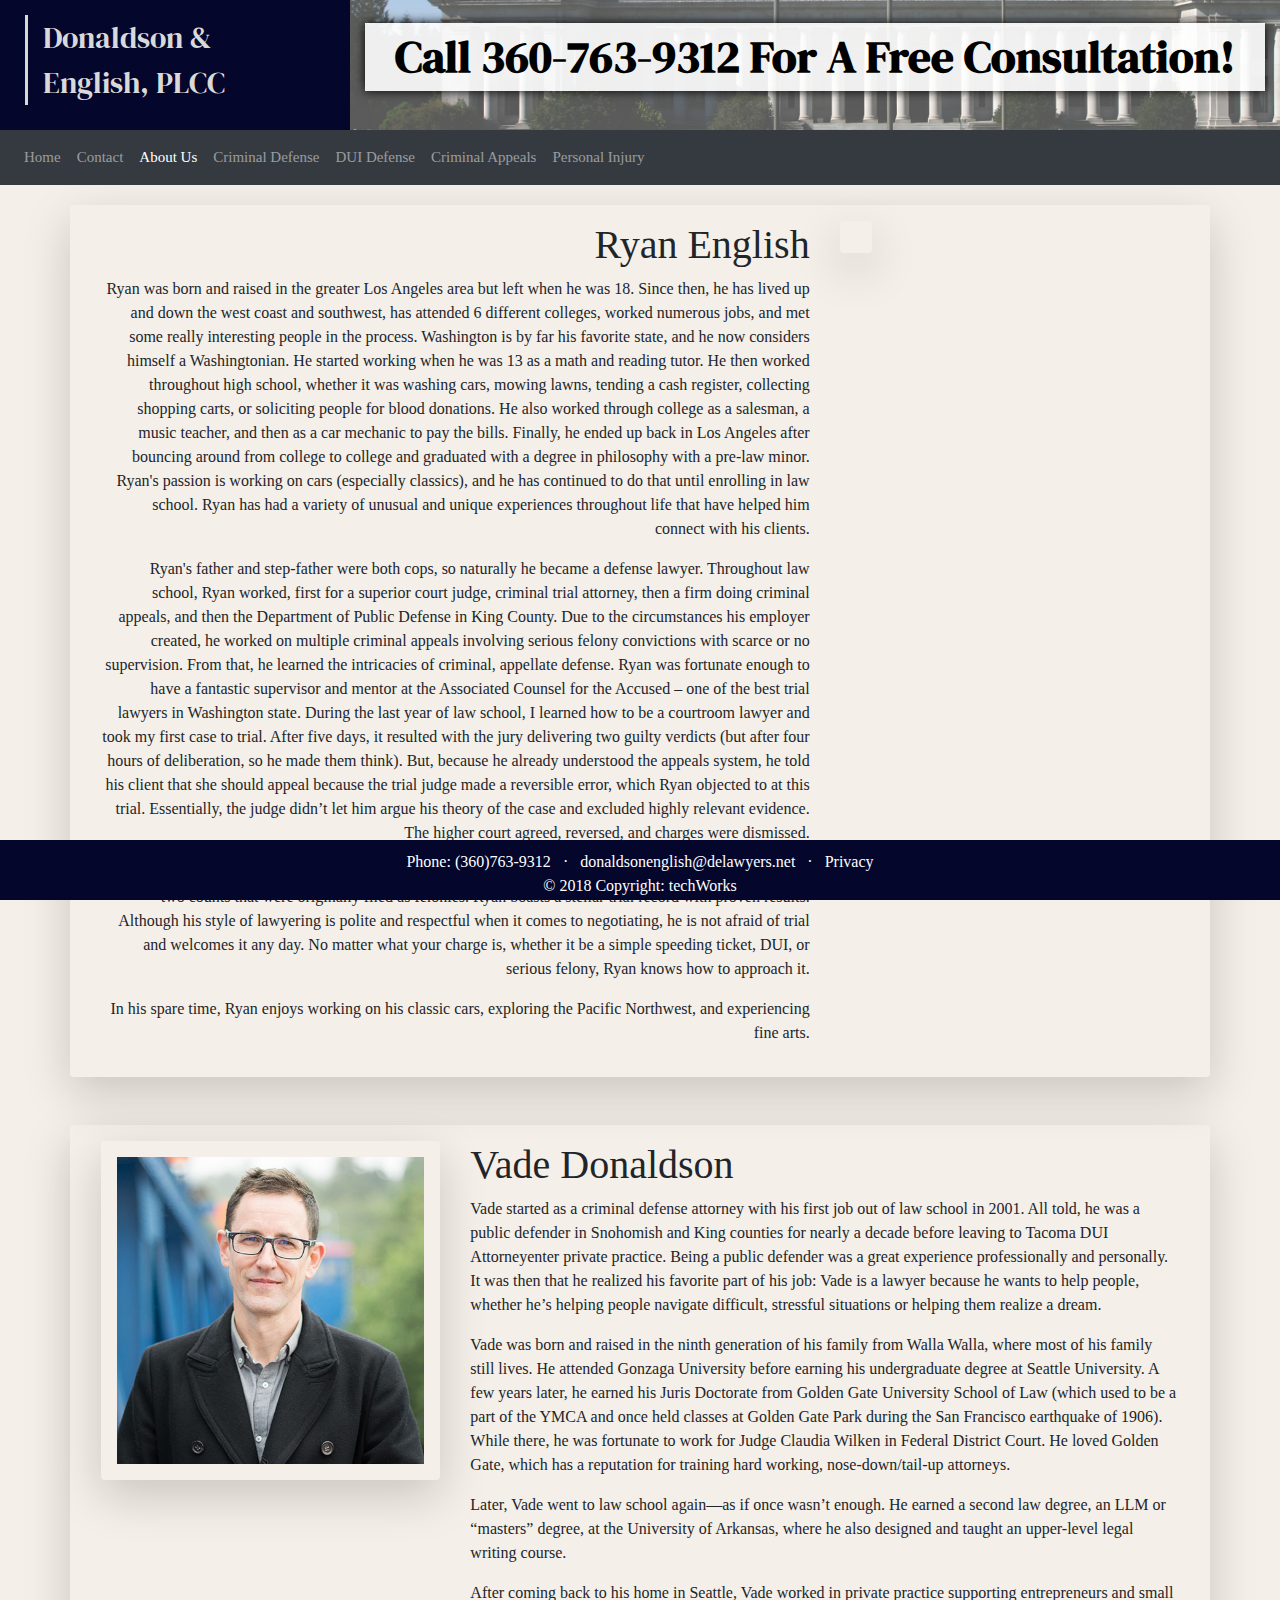
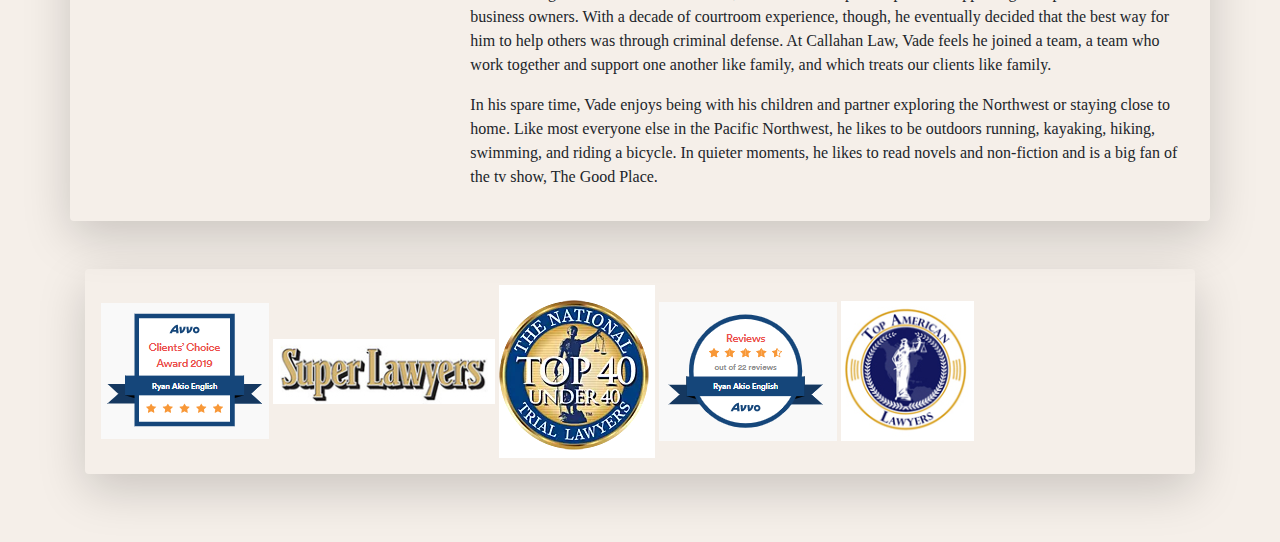
==== about.html @ e135dce7 "first" ====
<!DOCTYPE html>
<html lang="en" dir="ltr">
  <head>
    <!-- Global site tag (gtag.js) - Google Analytics -->
<script async src="https://www.googletagmanager.com/gtag/js?id=UA-147353423-1"></script>
<script>
  window.dataLayer = window.dataLayer || [];
  function gtag(){dataLayer.push(arguments);}
  gtag('js', new Date());

  gtag('config', 'UA-147353423-1');
</script>

    <meta charset="utf-8">
    <meta http-equiv="X-UA-Compatible" content="IE=edge">
    <meta name="viewport" content="width=device-width, initial-scale=1">
    <title>Donaldson English</title>
    <link rel="stylesheet" href="css/styles.css">
    <link rel="stylesheet" href="css/bootstrap.css">
    <link href="https://fonts.googleapis.com/css?family=Tinos&display=swap" rel="stylesheet">
    <link href="https://fonts.googleapis.com/css?family=Open+Sans&display=swap" rel="stylesheet">
    <link href="https://fonts.googleapis.com/css?family=DM+Serif+Display&display=swap" rel="stylesheet">
    <script src="https://ajax.googleapis.com/ajax/libs/jquery/1.12.4/jquery.min.js"></script>
    <script src="js/bootstrap.min.js"></script>
    <script src="js/scripts.js"></script>
    <script src="https://kit.fontawesome.com/385761f850.js"></script>
  </head>
  <body>
    <div class="header">
      <div class="logo"><a href="index.html">
        <div class="icon"><i class="fas fa-balance-scale-left fa-4x"></i></div>
        <div class="name"><p>Donaldson &<br>English, PLCC</p></div></a>
      </div>
      <div class="col-lg d-none d-md-block consultation">
        <p class="call-us">Call 360-763-9312 For A Free Consultation!</p>
      </div>
    </div>
    <div class="header-small">
      <div class="logo"><a href="index.html">
        <div class="icon"><i class="fas fa-balance-scale-left fa-4x"></i></div>
        <div class="name"><p>Donaldson & English, PLCC</p></div></a>
      </div>
    </div>
    <nav class="navbar navbar-expand-md sticky-top navbar-dark bg-dark">
      <button class="navbar-toggler" type="button" data-toggle="collapse" data-target="#navbarNavAltMarkup" aria-controls="navbarNavAltMarkup" aria-expanded="false" aria-label="Toggle navigation">
        <span class="navbar-toggler-icon"></span>
      </button>
      <div class="collapse navbar-collapse" id="navbarNavAltMarkup">
        <div class="navbar-nav">
          <a class="nav-item nav-link" href="index.html">Home</a>
          <a class="nav-item nav-link" href="contact.html">Contact</a>
          <a class="nav-item nav-link active" href="about.html">About Us<span class="sr-only">(current)</span></a>
          <a class="nav-item nav-link" href="crimdefense.html">Criminal Defense</a>
          <a class="nav-item nav-link" href="dui.html">DUI Defense</a>
          <a class="nav-item nav-link" href="crimappeals.html">Criminal Appeals</a>
          <a class="nav-item nav-link" href="injury.html">Personal Injury</a>
        </div>
      </div>
    </nav>
    <div class="main">
      <div class="container">
        <div class="shadow-lg p-3 mb-5 rounded row row-about">
          <div class="col-md-8 text-sm-center text-md-right description">
            <h1>Ryan English</h1>
            <p>Ryan was born and raised in the greater Los Angeles area but left when he was 18. Since then, he has lived up and down the west coast and southwest, has attended 6 different colleges, worked numerous jobs, and met some really interesting people in the process. Washington is by far his favorite state, and he now considers himself a Washingtonian. He started working when he was 13 as a math and reading tutor. He then worked throughout high school, whether it was washing cars, mowing lawns, tending a cash register, collecting shopping carts, or soliciting people for blood donations. He also worked through college as a salesman, a music teacher, and then as a car mechanic to pay the bills. Finally, he ended up back in Los Angeles after bouncing around from college to college and graduated with a degree in philosophy with a pre-law minor. Ryan's passion is working on cars (especially classics), and he has continued to do that until enrolling in law school. Ryan has had a variety of unusual and unique experiences throughout life that have helped him connect with his clients.</p>
            <p>Ryan's father and step-father were both cops, so naturally he became a defense lawyer. Throughout law school, Ryan worked, first for a superior court judge, criminal trial attorney, then a firm doing criminal appeals, and then the Department of Public Defense in King County. Due to the circumstances his employer created, he worked on multiple criminal appeals involving serious felony convictions with scarce or no supervision. From that, he learned the intricacies of criminal, appellate defense. Ryan was fortunate enough to have a fantastic supervisor and mentor at the Associated Counsel for the Accused – one of the best trial lawyers in Washington state. During the last year of law school, I learned how to be a courtroom lawyer and took my first case to trial. After five days, it resulted with the jury delivering two guilty verdicts (but after four hours of deliberation, so he made them think). But, because he already understood the appeals system, he told his client that she should appeal because the trial judge made a reversible error, which Ryan objected to at this trial. Essentially, the judge didn’t let him argue his theory of the case and excluded highly relevant evidence. The higher court agreed, reversed, and charges were dismissed.</p>
            <p>The first case Ryan took to trial as a licensed attorney, he won outright with a 30 minute not guilty verdict on two counts that were originally filed as felonies. Ryan boasts a stellar trial record with proven results. Although his style of lawyering is polite and respectful when it comes to negotiating, he is not afraid of trial and welcomes it any day. No matter what your charge is, whether it be a simple speeding ticket, DUI, or serious felony, Ryan knows how to approach it.</p>
            <p>In his spare time, Ryan enjoys working on his classic cars, exploring the Pacific Northwest, and experiencing fine arts.</p>
          </div>
          <div class="col-md-4 img">
            <img class="shadow-lg p-3 mb-5 rounded img-fluid" src="images/ryan-headshot.jpg" alt="">
          </div>
        </div>
      </div>
      <div class="container">
        <div class="shadow-lg p-3 mb-5 rounded row row-about">
          <div class="col-sm-12 col-md-8 order-md-12 text-sm-center text-md-left description">
            <h1>Vade Donaldson</h1>
            <p>Vade started as a criminal defense attorney with his first job out of law school in 2001. All told, he was a public defender in Snohomish and King counties for nearly a decade before leaving to Tacoma DUI Attorneyenter private practice. Being a public defender was a great experience professionally and personally. It was then that he realized his favorite part of his job: Vade is a lawyer because he wants to help people, whether he’s helping people navigate difficult, stressful situations or helping them realize a dream.</p>
            <p>Vade was born and raised in the ninth generation of his family from Walla Walla, where most of his family still lives. He attended Gonzaga University before earning his undergraduate degree at Seattle University. A few years later, he earned his Juris Doctorate from Golden Gate University School of Law (which used to be a part of the YMCA and once held classes at Golden Gate Park during the San Francisco earthquake of 1906). While there, he was fortunate to work for Judge Claudia Wilken in Federal District Court. He loved Golden Gate, which has a reputation for training hard working, nose-down/tail-up attorneys.</p>
            <p>Later, Vade went to law school again—as if once wasn’t enough. He earned a second law degree, an LLM or “masters” degree, at the University of Arkansas, where he also designed and taught an upper-level legal writing course.</p>
            <p>After coming back to his home in Seattle, Vade worked in private practice supporting entrepreneurs and small business owners. With a decade of courtroom experience, though, he eventually decided that the best way for him to help others was through criminal defense. At Callahan Law, Vade feels he joined a team, a team who work together and support one another like family, and which treats our clients like family.</p>
            <p>In his spare time, Vade enjoys being with his children and partner exploring the Northwest or staying close to home. Like most everyone else in the Pacific Northwest, he likes to be outdoors running, kayaking, hiking, swimming, and riding a bicycle. In quieter moments, he likes to read novels and non-fiction and is a big fan of the tv show, The Good Place.</p>
          </div>
          <div class="col-sm-12 col-md-4 order-md-1 img">
            <img class="shadow-lg p-3 mb-5 rounded img-fluid img-vade" src="images/vade-headshot.jpg" alt="">
          </div>
          </div>
          <div class="container shadow-lg p-3 mb-5 rounded">
            <img class="img-fluid" src="images/award.PNG" alt="">
            <img class="img-fluid" src="images/lawyers.PNG" alt="">
            <img class="img-fluid" src="images/40.PNG" alt="">
            <img class="img-fluid" src="images/reviews.PNG" alt="">
            <img class="img-fluid" src="images/top-lawyers.PNG" alt="">
          </div>
        </div>
      </div>
    </div>
  </body>
  <footer style="height: 60px;" class="page-footer font-small fixed-bottom">
    <div class="container d-none d-md-block">
      <div style="padding-top: 10px;" class="row text-center">
        <a href="tel:+1-360-763-9312">Phone: (360)763-9312</a>
        &nbsp;&nbsp;&nbsp; <span>&#183;</span>&nbsp;&nbsp;&nbsp;
        <a href="#" class="emailCopied">donaldsonenglish@delawyers.net</a>
        &nbsp;&nbsp;&nbsp;<span>&#183;</span>&nbsp;&nbsp;&nbsp;
        <a href="privacy.html">Privacy</a>
        <div class="col-12 text-center">© 2018 Copyright:
          <a href="https://stevendezort.com" target="_blank"> techWorks</a>
        </div>
      </div>
    </div>
    <div class="container-fluid d-block d-md-none">
      <div style="padding-top: 10px;" class="row">
        <div class="col text-center">
          <a href="tel:+1-360-763-9312"><i class="fas fa-phone-square fa-2x"></i></a>
        </div>
        <div class="col-6 text-center">© 2018 Copyright:
          <a href="https://stevendezort.com" target="_blank"> techWorks</a>
        </div>
        <div class="col text-center">
          <a href="mailto:donaldsonenglish@delawyers.net"><i class="fas fa-envelope fa-2x"></i></a>
        </div>
      </div>
    </div>
  </footer>
</html>
---- css/styles.css ----
:root {
  --logo-color: #d9d9d9;
  --logo-bg-color: #04062C;
  --nav-color: #92979D;
}

* {
  font-family: 'Tinos', serif;
}


.header {
  background-image: url('../images/courthouse.jpg');
  background-position: 350px 0px;
  background-size: auto 130px;
  overflow: hidden;
  display: flex;
  justify-content: center;
  align-items: center;
}

.header-small {
  display: none;
}

.logo {
  display: flex;
  flex: 0 0 350px;
  background-color: var(--logo-bg-color);
  color: var(--logo-color);
  padding-top: 15px;
  width: 350px;
  height: 130px;
}
.logo a:link {
  color: var(--logo-color);
}

.logo a:hover {
  text-decoration: none;
}

.logo a:visited {
  text-decoration: none;
  decoration: none;
  color: var(--logo-color);
}

.icon {
  float: left;
  color: var(--logo-color);
  padding: 15px 10px 0px 15px;
}
.name {
  float: right;
}

.name p {
  font-family: 'DM Serif Display', serif;
  font-size: 30px;
  border-left:3px solid var(--logo-color);
  padding-left: 15px;
}

.consultation {
  display: flex;
  justify-content: center;
  align-items: center;
}

.call-us {
  font-family: 'DM Serif Display', serif;
  padding: 0px 8px 0px 8px;
  font-size: 35px;
  font-weight: 600;
  text-align: center;
  border-style: solid;
  border: 0px solid;
  box-shadow: 0 0 10px #000;
  color: black;
  background-color: rgba(255, 255, 255, 0.9);
}

.navbar {
  font-size: 15px;
}

.phone-icon a {
  color: white;
}
.phone-icon a:hover {
  text-decoration: none
  color: white;
}

.phone-icon a:visited {
  text-decoration: none;
  color: var(--logo-color);
}

.main {
  padding-top: 10px;
  background-color: #f5efe9;
}
.container {
  width: auto;
  margin: auto 30px;
}

.row {
  justify-content: center;
  align-items: center;
  padding-top: 50px;
}

.row-about {
  justify-content: center;
  align-items: flex-start;
  padding-top: 50px;
}

.description {
  text-align: right;
}

.description a {
  text-decoration: none;
}


.description a:hover {
  text-decoration: none;
  color: var(--logo-bg-color);
}

.main {
  padding: 20px;
}

#contact {
  padding: 0px 30px 0px 30px;
}

.map-responsive{
  overflow:hidden;
  padding-bottom:60.25%;
  position:relative;
  height:0;
}

.map-responsive iframe{
  left:0;
  top:0;
  height:100%;
  width:100%;
  position:absolute;
}

footer {
  background-color: var(--logo-bg-color);
  font-family: 'DM Serif Display', serif;
  color: white;
}

footer a{
  color: white;
}

footer a:hover{
color: white;
text-decoration: none; 
}

@media screen and (min-width: 1250px) {
  .call-us {
    font-size: 45px;
  }
}

@media screen and (max-width: 1199px) {
  .call-now {
    font-size: 25px;
  }
}

@media screen and (max-width: 991px) {
  .call-now {
    font-size: 23px;
  }
}


@media screen and (max-width: 767px) {
  .header-small {
    overflow: hidden;
    display: block;
    justify-content: center;
    align-items: center;
  }

  .logo {
    justify-content: center;
    align-items: center;
    width: 100%;
  }

  .icon {
    font-size: 15px;
    padding: 0px 10px 0px 0px;
  }

  .name p {
  font-size: 40px;
  }

  .consultation {
    display: none;
  }

  .header {
    display: none;
  }

  .description {
    text-align: left;
  }

  .container {
    padding: 0px;
  }


@media screen and (max-width: 620px) {
  .icon {
    font-size: 10px;
  }

  .name p {
    font-size: 30px;
  }
}


@media screen and (max-width: 440px) {
  .icon {
    font-size: 6px;
    padding: 3px 10px 0px 0px;
  }

  .name p {
    font-size: 20px;
  }
}
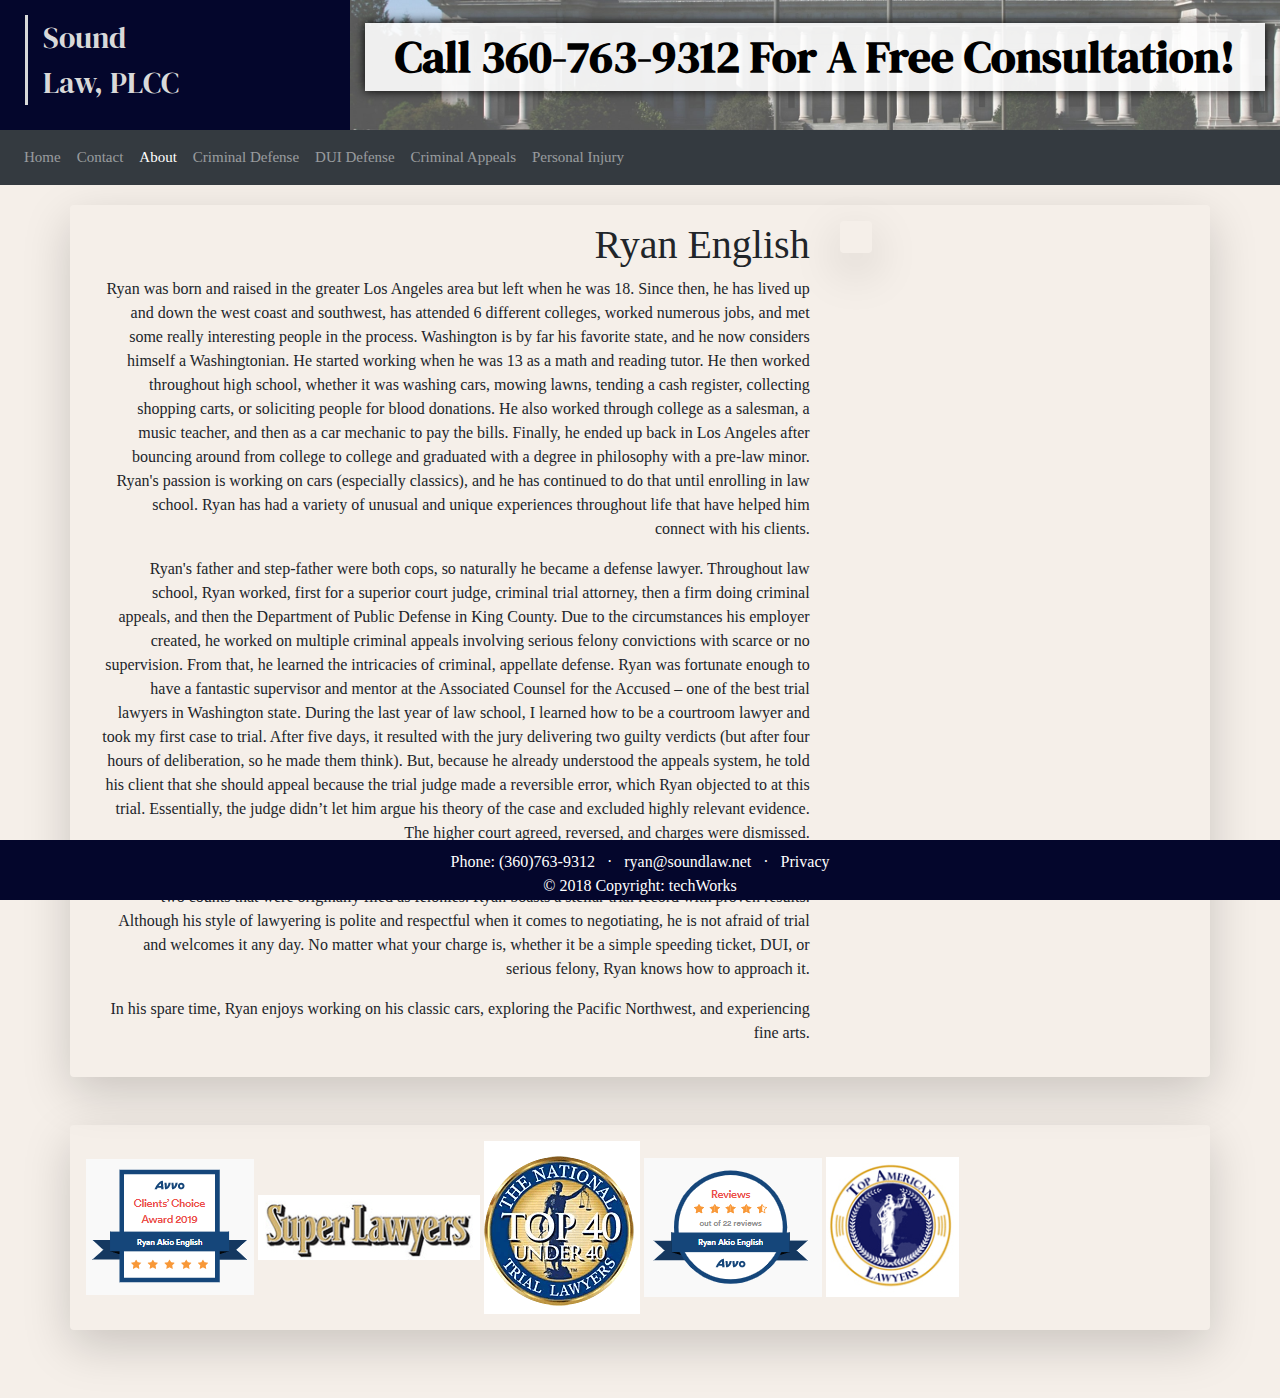
==== commit e9edc1d8: "finished temp site" ====
--- a/about.html
+++ b/about.html
@@ -1,20 +1,10 @@
 <!DOCTYPE html>
 <html lang="en" dir="ltr">
   <head>
-    <!-- Global site tag (gtag.js) - Google Analytics -->
-<script async src="https://www.googletagmanager.com/gtag/js?id=UA-147353423-1"></script>
-<script>
-  window.dataLayer = window.dataLayer || [];
-  function gtag(){dataLayer.push(arguments);}
-  gtag('js', new Date());
-
-  gtag('config', 'UA-147353423-1');
-</script>
-
     <meta charset="utf-8">
     <meta http-equiv="X-UA-Compatible" content="IE=edge">
     <meta name="viewport" content="width=device-width, initial-scale=1">
-    <title>Donaldson English</title>
+    <title>Sound Law</title>
     <link rel="stylesheet" href="css/styles.css">
     <link rel="stylesheet" href="css/bootstrap.css">
     <link href="https://fonts.googleapis.com/css?family=Tinos&display=swap" rel="stylesheet">
@@ -29,7 +19,7 @@
     <div class="header">
       <div class="logo"><a href="index.html">
         <div class="icon"><i class="fas fa-balance-scale-left fa-4x"></i></div>
-        <div class="name"><p>Donaldson &<br>English, PLCC</p></div></a>
+        <div class="name"><p>Sound<br>Law, PLCC</p></div></a>
       </div>
       <div class="col-lg d-none d-md-block consultation">
         <p class="call-us">Call 360-763-9312 For A Free Consultation!</p>
@@ -38,7 +28,7 @@
     <div class="header-small">
       <div class="logo"><a href="index.html">
         <div class="icon"><i class="fas fa-balance-scale-left fa-4x"></i></div>
-        <div class="name"><p>Donaldson & English, PLCC</p></div></a>
+        <div class="name"><p>Sound Law, PLCC</p></div></a>
       </div>
     </div>
     <nav class="navbar navbar-expand-md sticky-top navbar-dark bg-dark">
@@ -49,7 +39,7 @@
         <div class="navbar-nav">
           <a class="nav-item nav-link" href="index.html">Home</a>
           <a class="nav-item nav-link" href="contact.html">Contact</a>
-          <a class="nav-item nav-link active" href="about.html">About Us<span class="sr-only">(current)</span></a>
+          <a class="nav-item nav-link active" href="about.html">About<span class="sr-only">(current)</span></a>
           <a class="nav-item nav-link" href="crimdefense.html">Criminal Defense</a>
           <a class="nav-item nav-link" href="dui.html">DUI Defense</a>
           <a class="nav-item nav-link" href="crimappeals.html">Criminal Appeals</a>
@@ -72,20 +62,6 @@
           </div>
         </div>
       </div>
-      <div class="container">
-        <div class="shadow-lg p-3 mb-5 rounded row row-about">
-          <div class="col-sm-12 col-md-8 order-md-12 text-sm-center text-md-left description">
-            <h1>Vade Donaldson</h1>
-            <p>Vade started as a criminal defense attorney with his first job out of law school in 2001. All told, he was a public defender in Snohomish and King counties for nearly a decade before leaving to Tacoma DUI Attorneyenter private practice. Being a public defender was a great experience professionally and personally. It was then that he realized his favorite part of his job: Vade is a lawyer because he wants to help people, whether he’s helping people navigate difficult, stressful situations or helping them realize a dream.</p>
-            <p>Vade was born and raised in the ninth generation of his family from Walla Walla, where most of his family still lives. He attended Gonzaga University before earning his undergraduate degree at Seattle University. A few years later, he earned his Juris Doctorate from Golden Gate University School of Law (which used to be a part of the YMCA and once held classes at Golden Gate Park during the San Francisco earthquake of 1906). While there, he was fortunate to work for Judge Claudia Wilken in Federal District Court. He loved Golden Gate, which has a reputation for training hard working, nose-down/tail-up attorneys.</p>
-            <p>Later, Vade went to law school again—as if once wasn’t enough. He earned a second law degree, an LLM or “masters” degree, at the University of Arkansas, where he also designed and taught an upper-level legal writing course.</p>
-            <p>After coming back to his home in Seattle, Vade worked in private practice supporting entrepreneurs and small business owners. With a decade of courtroom experience, though, he eventually decided that the best way for him to help others was through criminal defense. At Callahan Law, Vade feels he joined a team, a team who work together and support one another like family, and which treats our clients like family.</p>
-            <p>In his spare time, Vade enjoys being with his children and partner exploring the Northwest or staying close to home. Like most everyone else in the Pacific Northwest, he likes to be outdoors running, kayaking, hiking, swimming, and riding a bicycle. In quieter moments, he likes to read novels and non-fiction and is a big fan of the tv show, The Good Place.</p>
-          </div>
-          <div class="col-sm-12 col-md-4 order-md-1 img">
-            <img class="shadow-lg p-3 mb-5 rounded img-fluid img-vade" src="images/vade-headshot.jpg" alt="">
-          </div>
-          </div>
           <div class="container shadow-lg p-3 mb-5 rounded">
             <img class="img-fluid" src="images/award.PNG" alt="">
             <img class="img-fluid" src="images/lawyers.PNG" alt="">
@@ -102,7 +78,7 @@
       <div style="padding-top: 10px;" class="row text-center">
         <a href="tel:+1-360-763-9312">Phone: (360)763-9312</a>
         &nbsp;&nbsp;&nbsp; <span>&#183;</span>&nbsp;&nbsp;&nbsp;
-        <a href="#" class="emailCopied">donaldsonenglish@delawyers.net</a>
+        <a href="#" class="emailCopied">ryan@soundlaw.net</a>
         &nbsp;&nbsp;&nbsp;<span>&#183;</span>&nbsp;&nbsp;&nbsp;
         <a href="privacy.html">Privacy</a>
         <div class="col-12 text-center">© 2018 Copyright:
@@ -119,7 +95,7 @@
           <a href="https://stevendezort.com" target="_blank"> techWorks</a>
         </div>
         <div class="col text-center">
-          <a href="mailto:donaldsonenglish@delawyers.net"><i class="fas fa-envelope fa-2x"></i></a>
+          <a href="mailto:ryan@soundlaw.net"><i class="fas fa-envelope fa-2x"></i></a>
         </div>
       </div>
     </div>
